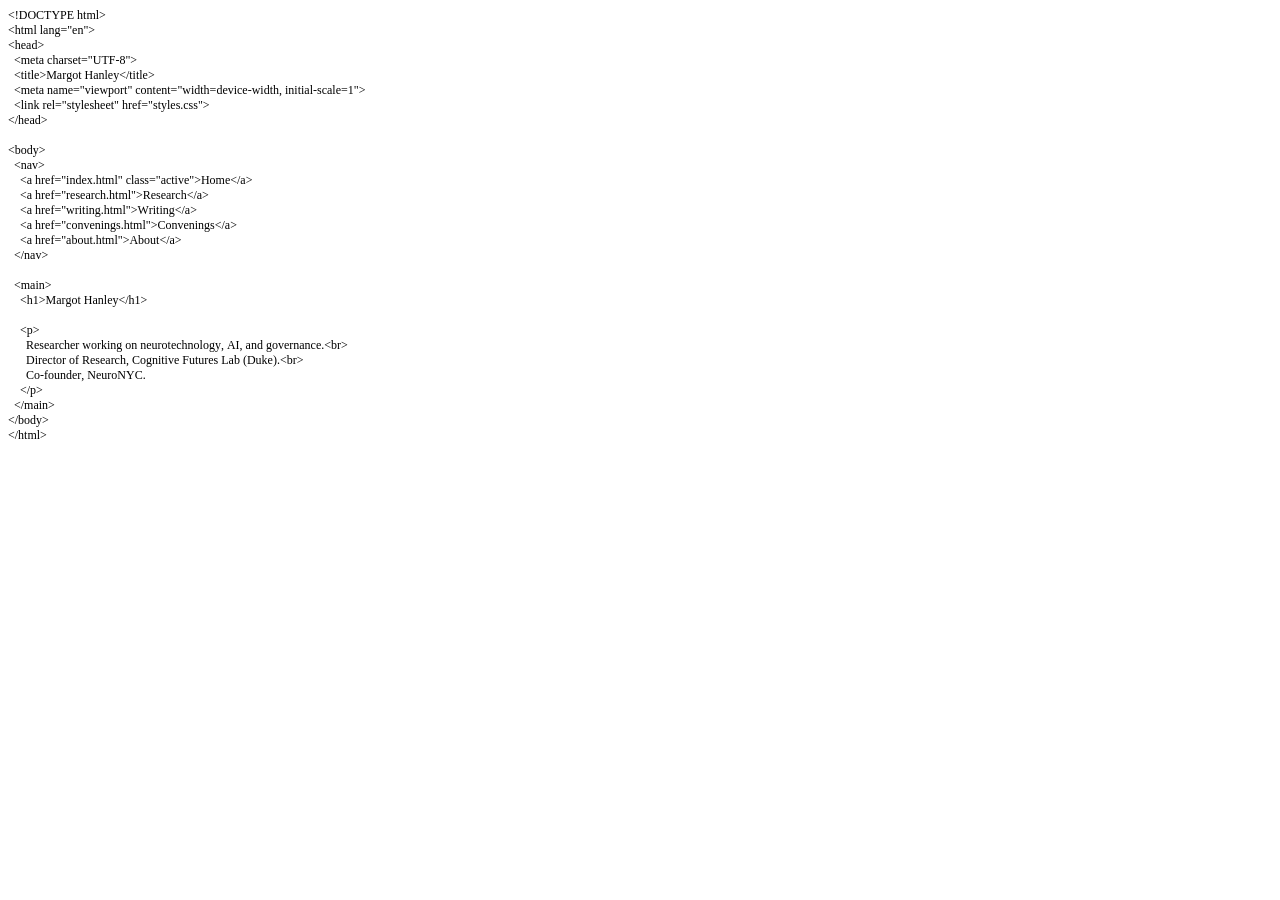
==== index.html @ 02c8ce49 "Initial commit" ====
<!DOCTYPE html PUBLIC "-//W3C//DTD HTML 4.01//EN" "http://www.w3.org/TR/html4/strict.dtd">
<html>
<head>
  <meta http-equiv="Content-Type" content="text/html; charset=utf-8">
  <meta http-equiv="Content-Style-Type" content="text/css">
  <title></title>
  <meta name="Generator" content="Cocoa HTML Writer">
  <meta name="CocoaVersion" content="2487.4">
  <style type="text/css">
    p.p1 {margin: 0.0px 0.0px 0.0px 0.0px; font: 12.0px Times; -webkit-text-stroke: #000000}
    p.p2 {margin: 0.0px 0.0px 0.0px 0.0px; font: 12.0px Times; -webkit-text-stroke: #000000; min-height: 14.0px}
    span.s1 {font-kerning: none}
  </style>
</head>
<body>
<p class="p1"><span class="s1">&lt;!DOCTYPE html&gt;</span></p>
<p class="p1"><span class="s1">&lt;html lang="en"&gt;</span></p>
<p class="p1"><span class="s1">&lt;head&gt;</span></p>
<p class="p1"><span class="s1"><span class="Apple-converted-space">  </span>&lt;meta charset="UTF-8"&gt;</span></p>
<p class="p1"><span class="s1"><span class="Apple-converted-space">  </span>&lt;title&gt;Margot Hanley&lt;/title&gt;</span></p>
<p class="p1"><span class="s1"><span class="Apple-converted-space">  </span>&lt;meta name="viewport" content="width=device-width, initial-scale=1"&gt;</span></p>
<p class="p1"><span class="s1"><span class="Apple-converted-space">  </span>&lt;link rel="stylesheet" href="styles.css"&gt;</span></p>
<p class="p1"><span class="s1">&lt;/head&gt;</span></p>
<p class="p2"><span class="s1"></span><br></p>
<p class="p1"><span class="s1">&lt;body&gt;</span></p>
<p class="p1"><span class="s1"><span class="Apple-converted-space">  </span>&lt;nav&gt;</span></p>
<p class="p1"><span class="s1"><span class="Apple-converted-space">    </span>&lt;a href="index.html" class="active"&gt;Home&lt;/a&gt;</span></p>
<p class="p1"><span class="s1"><span class="Apple-converted-space">    </span>&lt;a href="research.html"&gt;Research&lt;/a&gt;</span></p>
<p class="p1"><span class="s1"><span class="Apple-converted-space">    </span>&lt;a href="writing.html"&gt;Writing&lt;/a&gt;</span></p>
<p class="p1"><span class="s1"><span class="Apple-converted-space">    </span>&lt;a href="convenings.html"&gt;Convenings&lt;/a&gt;</span></p>
<p class="p1"><span class="s1"><span class="Apple-converted-space">    </span>&lt;a href="about.html"&gt;About&lt;/a&gt;</span></p>
<p class="p1"><span class="s1"><span class="Apple-converted-space">  </span>&lt;/nav&gt;</span></p>
<p class="p2"><span class="s1"></span><br></p>
<p class="p1"><span class="s1"><span class="Apple-converted-space">  </span>&lt;main&gt;</span></p>
<p class="p1"><span class="s1"><span class="Apple-converted-space">    </span>&lt;h1&gt;Margot Hanley&lt;/h1&gt;</span></p>
<p class="p2"><span class="s1"></span><br></p>
<p class="p1"><span class="s1"><span class="Apple-converted-space">    </span>&lt;p&gt;</span></p>
<p class="p1"><span class="s1"><span class="Apple-converted-space">      </span>Researcher working on neurotechnology, AI, and governance.&lt;br&gt;</span></p>
<p class="p1"><span class="s1"><span class="Apple-converted-space">      </span>Director of Research, Cognitive Futures Lab (Duke).&lt;br&gt;</span></p>
<p class="p1"><span class="s1"><span class="Apple-converted-space">      </span>Co-founder, NeuroNYC.</span></p>
<p class="p1"><span class="s1"><span class="Apple-converted-space">    </span>&lt;/p&gt;</span></p>
<p class="p1"><span class="s1"><span class="Apple-converted-space">  </span>&lt;/main&gt;</span></p>
<p class="p1"><span class="s1">&lt;/body&gt;</span></p>
<p class="p1"><span class="s1">&lt;/html&gt;</span></p>
</body>
</html>
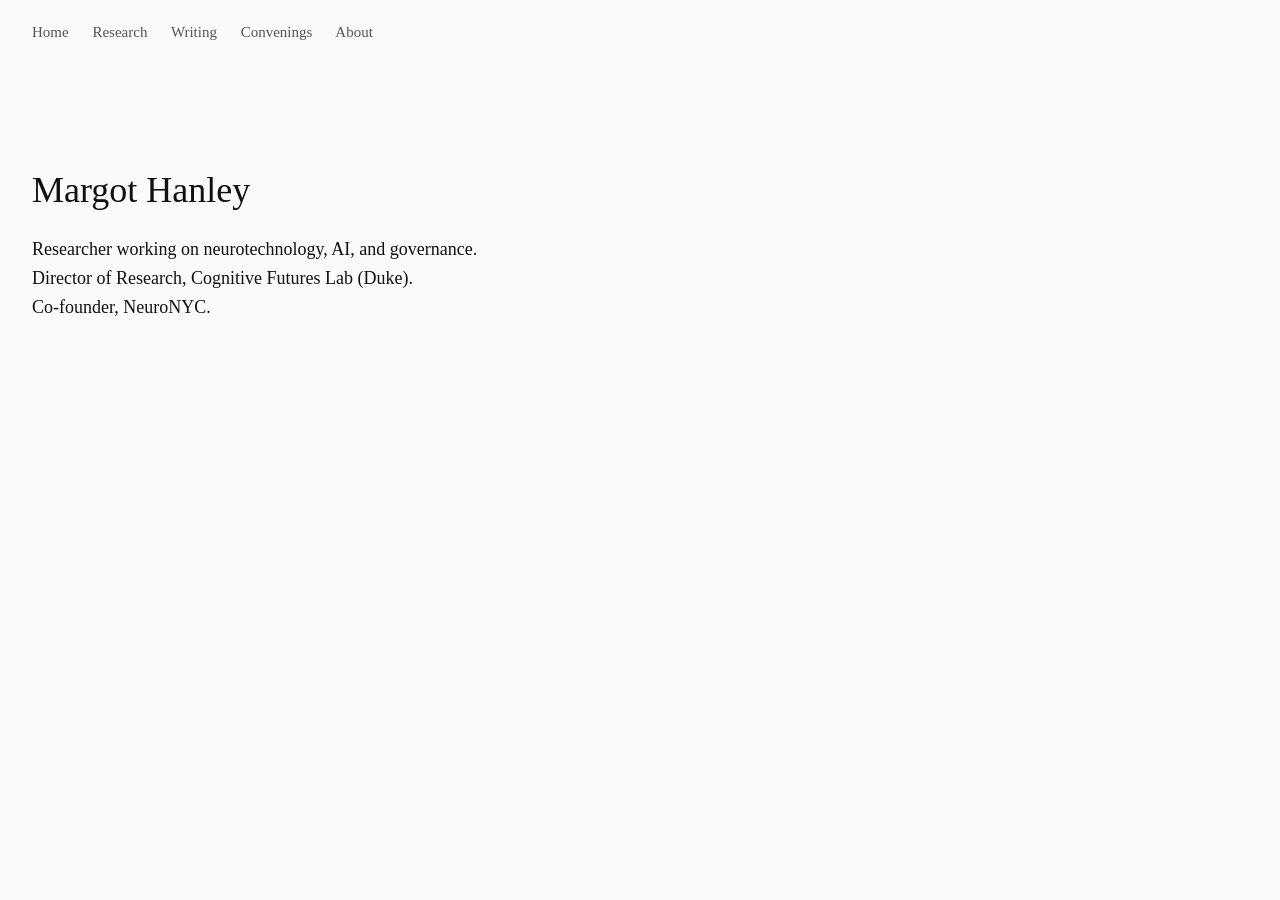
==== commit 443b739a: "Rename pages to HTML" ====
--- a/index.html
+++ b/index.html
@@ -1,46 +1,31 @@
-<!DOCTYPE html PUBLIC "-//W3C//DTD HTML 4.01//EN" "http://www.w3.org/TR/html4/strict.dtd">
-<html>
+<!DOCTYPE html>
+<html lang="en">
 <head>
-  <meta http-equiv="Content-Type" content="text/html; charset=utf-8">
-  <meta http-equiv="Content-Style-Type" content="text/css">
-  <title></title>
-  <meta name="Generator" content="Cocoa HTML Writer">
-  <meta name="CocoaVersion" content="2487.4">
-  <style type="text/css">
-    p.p1 {margin: 0.0px 0.0px 0.0px 0.0px; font: 12.0px Times; -webkit-text-stroke: #000000}
-    p.p2 {margin: 0.0px 0.0px 0.0px 0.0px; font: 12.0px Times; -webkit-text-stroke: #000000; min-height: 14.0px}
-    span.s1 {font-kerning: none}
-  </style>
+  <meta charset="UTF-8">
+  <title>Margot Hanley</title>
+  <meta name="viewport" content="width=device-width, initial-scale=1">
+  <link rel="stylesheet" href="styles.css">
 </head>
+
 <body>
-<p class="p1"><span class="s1">&lt;!DOCTYPE html&gt;</span></p>
-<p class="p1"><span class="s1">&lt;html lang="en"&gt;</span></p>
-<p class="p1"><span class="s1">&lt;head&gt;</span></p>
-<p class="p1"><span class="s1"><span class="Apple-converted-space">  </span>&lt;meta charset="UTF-8"&gt;</span></p>
-<p class="p1"><span class="s1"><span class="Apple-converted-space">  </span>&lt;title&gt;Margot Hanley&lt;/title&gt;</span></p>
-<p class="p1"><span class="s1"><span class="Apple-converted-space">  </span>&lt;meta name="viewport" content="width=device-width, initial-scale=1"&gt;</span></p>
-<p class="p1"><span class="s1"><span class="Apple-converted-space">  </span>&lt;link rel="stylesheet" href="styles.css"&gt;</span></p>
-<p class="p1"><span class="s1">&lt;/head&gt;</span></p>
-<p class="p2"><span class="s1"></span><br></p>
-<p class="p1"><span class="s1">&lt;body&gt;</span></p>
-<p class="p1"><span class="s1"><span class="Apple-converted-space">  </span>&lt;nav&gt;</span></p>
-<p class="p1"><span class="s1"><span class="Apple-converted-space">    </span>&lt;a href="index.html" class="active"&gt;Home&lt;/a&gt;</span></p>
-<p class="p1"><span class="s1"><span class="Apple-converted-space">    </span>&lt;a href="research.html"&gt;Research&lt;/a&gt;</span></p>
-<p class="p1"><span class="s1"><span class="Apple-converted-space">    </span>&lt;a href="writing.html"&gt;Writing&lt;/a&gt;</span></p>
-<p class="p1"><span class="s1"><span class="Apple-converted-space">    </span>&lt;a href="convenings.html"&gt;Convenings&lt;/a&gt;</span></p>
-<p class="p1"><span class="s1"><span class="Apple-converted-space">    </span>&lt;a href="about.html"&gt;About&lt;/a&gt;</span></p>
-<p class="p1"><span class="s1"><span class="Apple-converted-space">  </span>&lt;/nav&gt;</span></p>
-<p class="p2"><span class="s1"></span><br></p>
-<p class="p1"><span class="s1"><span class="Apple-converted-space">  </span>&lt;main&gt;</span></p>
-<p class="p1"><span class="s1"><span class="Apple-converted-space">    </span>&lt;h1&gt;Margot Hanley&lt;/h1&gt;</span></p>
-<p class="p2"><span class="s1"></span><br></p>
-<p class="p1"><span class="s1"><span class="Apple-converted-space">    </span>&lt;p&gt;</span></p>
-<p class="p1"><span class="s1"><span class="Apple-converted-space">      </span>Researcher working on neurotechnology, AI, and governance.&lt;br&gt;</span></p>
-<p class="p1"><span class="s1"><span class="Apple-converted-space">      </span>Director of Research, Cognitive Futures Lab (Duke).&lt;br&gt;</span></p>
-<p class="p1"><span class="s1"><span class="Apple-converted-space">      </span>Co-founder, NeuroNYC.</span></p>
-<p class="p1"><span class="s1"><span class="Apple-converted-space">    </span>&lt;/p&gt;</span></p>
-<p class="p1"><span class="s1"><span class="Apple-converted-space">  </span>&lt;/main&gt;</span></p>
-<p class="p1"><span class="s1">&lt;/body&gt;</span></p>
-<p class="p1"><span class="s1">&lt;/html&gt;</span></p>
+  <!-- rebuild ping -->
+
+  <nav>
+    <a href="index.html">Home</a>
+    <a href="research.html">Research</a>
+    <a href="writing.html">Writing</a>
+    <a href="convenings.html">Convenings</a>
+    <a href="about.html">About</a>
+  </nav>
+
+  <main>
+    <h1>Margot Hanley</h1>
+
+    <p>
+      Researcher working on neurotechnology, AI, and governance.<br>
+      Director of Research, Cognitive Futures Lab (Duke).<br>
+      Co-founder, NeuroNYC.
+    </p>
+  </main>
 </body>
 </html>
--- a/styles.css
+++ b/styles.css
@@ -0,0 +1,44 @@
+/* Base */
+
+body {
+  margin: 0;
+  padding: 0;
+  font-family: Georgia, "Times New Roman", serif;
+  background: #fafafa;
+  color: #111;
+}
+
+/* Layout */
+
+nav {
+  padding: 24px 32px;
+  font-size: 15px;
+}
+
+nav a {
+  margin-right: 20px;
+  text-decoration: none;
+  color: #555;
+}
+
+nav a.active {
+  color: #000;
+}
+
+main {
+  max-width: 640px;
+  padding: 80px 32px;
+}
+
+/* Typography */
+
+h1 {
+  font-size: 36px;
+  font-weight: normal;
+  margin-bottom: 24px;
+}
+
+p {
+  font-size: 18px;
+  line-height: 1.6;
+}
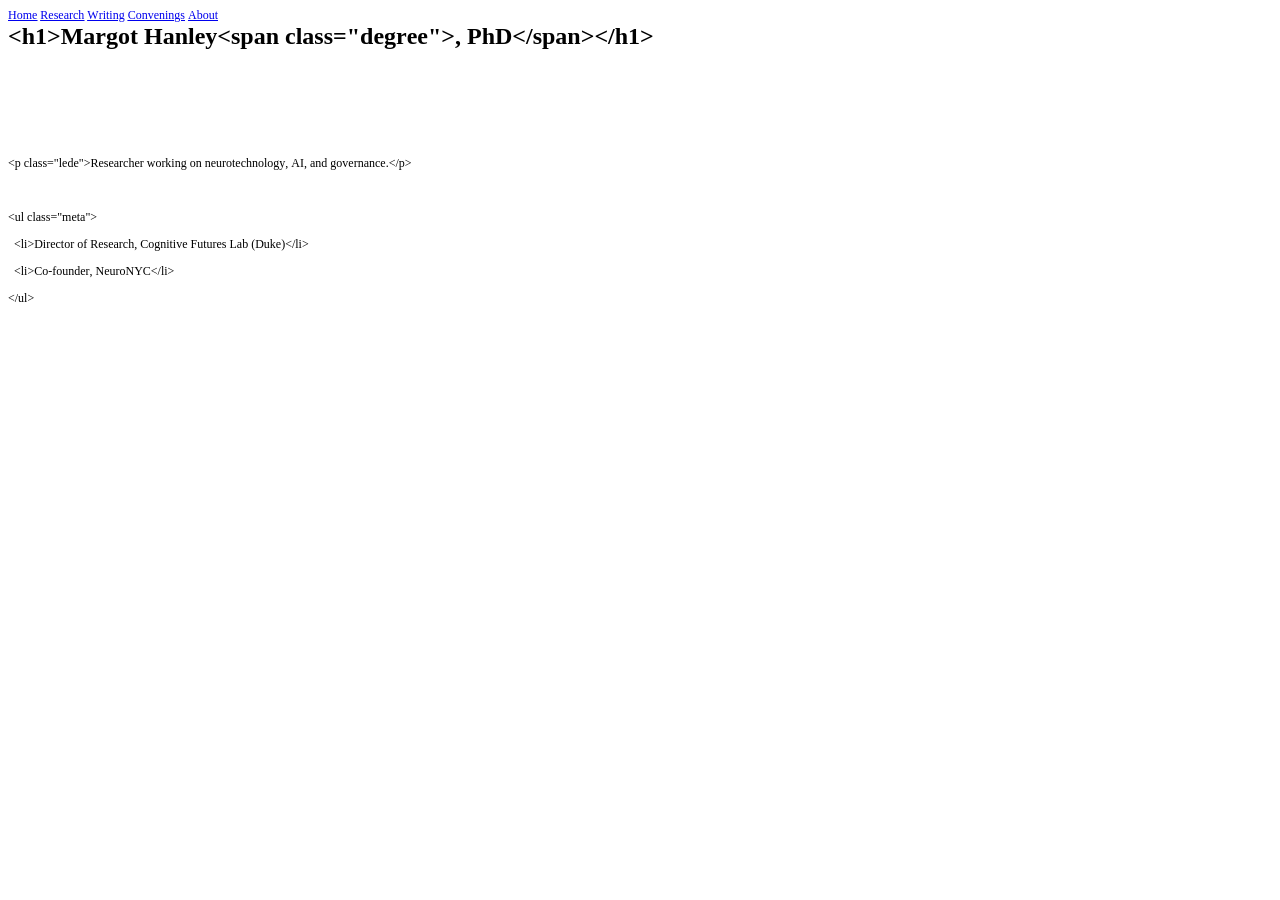
==== commit 21e69cb3: "Formatting" ====
--- a/index.html
+++ b/index.html
@@ -1,31 +1,31 @@
-<!DOCTYPE html>
-<html lang="en">
+<!DOCTYPE html PUBLIC "-//W3C//DTD HTML 4.01//EN" "http://www.w3.org/TR/html4/strict.dtd">
+<html>
 <head>
-  <meta charset="UTF-8">
-  <title>Margot Hanley</title>
-  <meta name="viewport" content="width=device-width, initial-scale=1">
-  <link rel="stylesheet" href="styles.css">
+  <meta http-equiv="Content-Type" content="text/html; charset=utf-8">
+  <meta http-equiv="Content-Style-Type" content="text/css">
+  <title></title>
+  <meta name="Generator" content="Cocoa HTML Writer">
+  <meta name="CocoaVersion" content="2487.4">
+  <style type="text/css">
+    p.p1 {margin: 0.0px 0.0px 0.0px 0.0px; font: 12.0px Times; color: #0000e9; -webkit-text-stroke: #0000e9}
+    p.p4 {margin: 0.0px 0.0px 12.0px 0.0px; font: 12.0px Times; -webkit-text-stroke: #000000}
+    p.p5 {margin: 0.0px 0.0px 12.0px 0.0px; font: 12.0px Times; -webkit-text-stroke: #000000; min-height: 14.0px}
+    span.s1 {text-decoration: underline ; font-kerning: none}
+    span.s2 {font-kerning: none; color: #000000; -webkit-text-stroke: 0px #000000}
+    span.s3 {text-decoration: underline ; font-kerning: none; -webkit-text-stroke: 0px #0000e9}
+    span.s4 {font-kerning: none}
+  </style>
 </head>
-
 <body>
-  <!-- rebuild ping -->
-
-  <nav>
-    <a href="index.html">Home</a>
-    <a href="research.html">Research</a>
-    <a href="writing.html">Writing</a>
-    <a href="convenings.html">Convenings</a>
-    <a href="about.html">About</a>
-  </nav>
-
-  <main>
-    <h1>Margot Hanley</h1>
-
-    <p>
-      Researcher working on neurotechnology, AI, and governance.<br>
-      Director of Research, Cognitive Futures Lab (Duke).<br>
-      Co-founder, NeuroNYC.
-    </p>
-  </main>
+<p class="p1"><span class="s1"><a href="file:///Users/margothanley/Desktop/margothanley.com/index.html">Home</a></span><span class="s2"> <a href="file:///Users/margothanley/Desktop/margothanley.com/research.html"><span class="s3">Research</span></a> <a href="file:///Users/margothanley/Desktop/margothanley.com/writing.html"><span class="s3">Writing</span></a> <a href="file:///Users/margothanley/Desktop/margothanley.com/convenings.html"><span class="s3">Convenings</span></a> <a href="file:///Users/margothanley/Desktop/margothanley.com/about.html"><span class="s3">About</span></a></span></p>
+<h1 style="margin: 0.0px 0.0px 16.1px 0.0px; font: 24.0px Times; -webkit-text-stroke: #000000"><span class="s4"><b>&lt;h1&gt;Margot Hanley&lt;span class="degree"&gt;, PhD&lt;/span&gt;&lt;/h1&gt;</b></span></h1>
+<h1 style="margin: 0.0px 0.0px 16.1px 0.0px; font: 24.0px Times; -webkit-text-stroke: #000000; min-height: 29.0px"><span class="s4"><b></b></span><br></h1>
+<h1 style="margin: 0.0px 0.0px 16.1px 0.0px; font: 24.0px Times; -webkit-text-stroke: #000000; min-height: 29.0px"><span class="s4"><b></b></span><br></h1>
+<p class="p4"><span class="s4">&lt;p class="lede"&gt;Researcher working on neurotechnology, AI, and governance.&lt;/p&gt;</span></p>
+<p class="p5"><span class="s4"></span><br></p>
+<p class="p4"><span class="s4">&lt;ul class="meta"&gt;</span></p>
+<p class="p4"><span class="s4"><span class="Apple-converted-space">  </span>&lt;li&gt;Director of Research, Cognitive Futures Lab (Duke)&lt;/li&gt;</span></p>
+<p class="p4"><span class="s4"><span class="Apple-converted-space">  </span>&lt;li&gt;Co-founder, NeuroNYC&lt;/li&gt;</span></p>
+<p class="p4"><span class="s4">&lt;/ul&gt;</span></p>
 </body>
 </html>
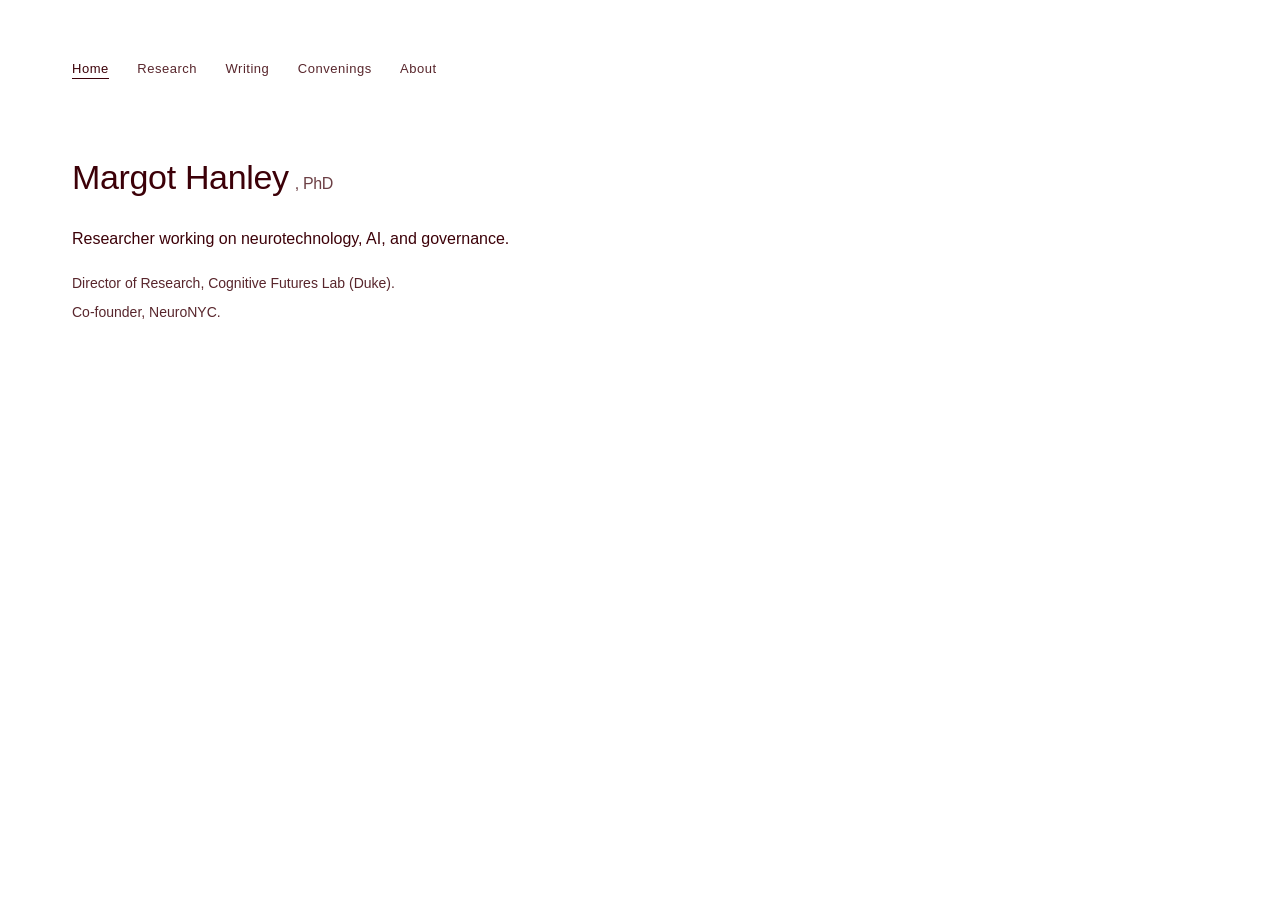
==== commit c54a19f6: "update index" ====
--- a/index.html
+++ b/index.html
@@ -1,31 +1,30 @@
-<!DOCTYPE html PUBLIC "-//W3C//DTD HTML 4.01//EN" "http://www.w3.org/TR/html4/strict.dtd">
-<html>
+<!DOCTYPE html>
+<html lang="en">
 <head>
-  <meta http-equiv="Content-Type" content="text/html; charset=utf-8">
-  <meta http-equiv="Content-Style-Type" content="text/css">
-  <title></title>
-  <meta name="Generator" content="Cocoa HTML Writer">
-  <meta name="CocoaVersion" content="2487.4">
-  <style type="text/css">
-    p.p1 {margin: 0.0px 0.0px 0.0px 0.0px; font: 12.0px Times; color: #0000e9; -webkit-text-stroke: #0000e9}
-    p.p4 {margin: 0.0px 0.0px 12.0px 0.0px; font: 12.0px Times; -webkit-text-stroke: #000000}
-    p.p5 {margin: 0.0px 0.0px 12.0px 0.0px; font: 12.0px Times; -webkit-text-stroke: #000000; min-height: 14.0px}
-    span.s1 {text-decoration: underline ; font-kerning: none}
-    span.s2 {font-kerning: none; color: #000000; -webkit-text-stroke: 0px #000000}
-    span.s3 {text-decoration: underline ; font-kerning: none; -webkit-text-stroke: 0px #0000e9}
-    span.s4 {font-kerning: none}
-  </style>
+  <meta charset="UTF-8" />
+  <meta name="viewport" content="width=device-width, initial-scale=1.0" />
+  <title>Margot Hanley</title>
+  <link rel="stylesheet" href="styles.css" />
 </head>
+
 <body>
-<p class="p1"><span class="s1"><a href="file:///Users/margothanley/Desktop/margothanley.com/index.html">Home</a></span><span class="s2"> <a href="file:///Users/margothanley/Desktop/margothanley.com/research.html"><span class="s3">Research</span></a> <a href="file:///Users/margothanley/Desktop/margothanley.com/writing.html"><span class="s3">Writing</span></a> <a href="file:///Users/margothanley/Desktop/margothanley.com/convenings.html"><span class="s3">Convenings</span></a> <a href="file:///Users/margothanley/Desktop/margothanley.com/about.html"><span class="s3">About</span></a></span></p>
-<h1 style="margin: 0.0px 0.0px 16.1px 0.0px; font: 24.0px Times; -webkit-text-stroke: #000000"><span class="s4"><b>&lt;h1&gt;Margot Hanley&lt;span class="degree"&gt;, PhD&lt;/span&gt;&lt;/h1&gt;</b></span></h1>
-<h1 style="margin: 0.0px 0.0px 16.1px 0.0px; font: 24.0px Times; -webkit-text-stroke: #000000; min-height: 29.0px"><span class="s4"><b></b></span><br></h1>
-<h1 style="margin: 0.0px 0.0px 16.1px 0.0px; font: 24.0px Times; -webkit-text-stroke: #000000; min-height: 29.0px"><span class="s4"><b></b></span><br></h1>
-<p class="p4"><span class="s4">&lt;p class="lede"&gt;Researcher working on neurotechnology, AI, and governance.&lt;/p&gt;</span></p>
-<p class="p5"><span class="s4"></span><br></p>
-<p class="p4"><span class="s4">&lt;ul class="meta"&gt;</span></p>
-<p class="p4"><span class="s4"><span class="Apple-converted-space">  </span>&lt;li&gt;Director of Research, Cognitive Futures Lab (Duke)&lt;/li&gt;</span></p>
-<p class="p4"><span class="s4"><span class="Apple-converted-space">  </span>&lt;li&gt;Co-founder, NeuroNYC&lt;/li&gt;</span></p>
-<p class="p4"><span class="s4">&lt;/ul&gt;</span></p>
+  <nav>
+    <a href="index.html" class="active">Home</a>
+    <a href="research.html">Research</a>
+    <a href="writing.html">Writing</a>
+    <a href="convenings.html">Convenings</a>
+    <a href="about.html">About</a>
+  </nav>
+
+  <main>
+    <h1>Margot Hanley<span class="degree">, PhD</span></h1>
+
+    <p class="lede">Researcher working on neurotechnology, AI, and governance.</p>
+
+    <ul class="meta">
+      <li>Director of Research, Cognitive Futures Lab (Duke).</li>
+      <li>Co-founder, NeuroNYC.</li>
+    </ul>
+  </main>
 </body>
 </html>
--- a/styles.css
+++ b/styles.css
@@ -0,0 +1,115 @@
+/* =========================
+   Base
+   ========================= */
+
+html {
+  font-size: 16px;
+}
+
+body {
+  margin: 0;
+  padding: 56px 72px; /* “stationery” air */
+  font-family: Helvetica, Arial, sans-serif;
+  color: #3c0008; /* Bulgarian rose */
+  background: #ffffff;
+  line-height: 1.5;
+}
+
+/* =========================
+   Layout
+   ========================= */
+
+main {
+  max-width: 640px; /* editorial width */
+  margin-top: 64px;
+}
+
+/* =========================
+   Navigation
+   ========================= */
+
+nav {
+  margin-bottom: 72px;
+}
+
+nav a {
+  text-decoration: none;
+  color: #3c0008;
+  margin-right: 24px;
+  font-size: 13px;
+  letter-spacing: 0.04em;
+  opacity: 0.85;
+}
+
+nav a:hover {
+  opacity: 1;
+}
+
+nav a.active {
+  border-bottom: 1px solid #3c0008;
+  padding-bottom: 2px;
+  opacity: 1;
+}
+
+/* =========================
+   Typography
+   ========================= */
+
+h1 {
+  font-size: 34px;
+  font-weight: 500;
+  letter-spacing: -0.01em;
+  margin: 0 0 24px 0;
+}
+
+.degree {
+  font-size: 16px;
+  font-weight: 400;
+  opacity: 0.75;
+  margin-left: 6px;
+}
+
+p {
+  font-size: 16px;
+  margin: 0 0 16px 0;
+  max-width: 56ch;
+}
+
+.lede {
+  font-size: 16px;
+  margin: 0 0 22px 0;
+  max-width: 56ch;
+}
+
+/* =========================
+   Lists / Meta
+   ========================= */
+
+.meta {
+  list-style: none;
+  padding: 0;
+  margin: 0;
+}
+
+.meta li {
+  font-size: 14px;
+  opacity: 0.85;
+  margin: 0 0 8px 0;
+}
+
+.meta li:last-child {
+  margin-bottom: 0;
+}
+
+/* =========================
+   Helpers
+   ========================= */
+
+.section {
+  margin-top: 64px;
+}
+
+.small {
+  font-size: 14px;
+  opacity: 0.85;
+}
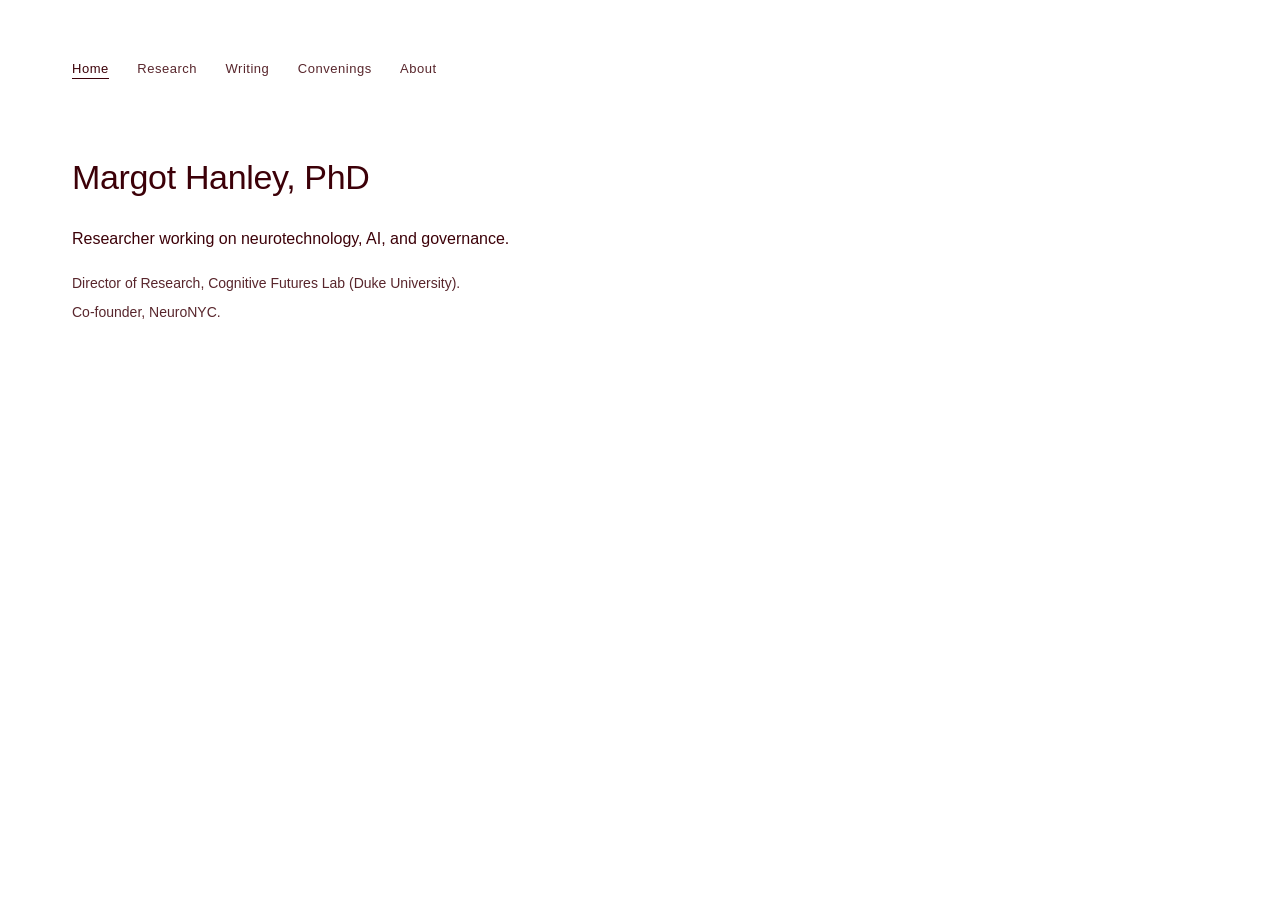
==== commit c9464e79: "index update agai" ====
--- a/index.html
+++ b/index.html
@@ -3,7 +3,7 @@
 <head>
   <meta charset="UTF-8" />
   <meta name="viewport" content="width=device-width, initial-scale=1.0" />
-  <title>Margot Hanley</title>
+  <title>Margot Hanley, PhD</title>
   <link rel="stylesheet" href="styles.css" />
 </head>
 
@@ -17,12 +17,12 @@
   </nav>
 
   <main>
-    <h1>Margot Hanley<span class="degree">, PhD</span></h1>
+    <h1>Margot Hanley, PhD</h1>
 
     <p class="lede">Researcher working on neurotechnology, AI, and governance.</p>
 
     <ul class="meta">
-      <li>Director of Research, Cognitive Futures Lab (Duke).</li>
+      <li>Director of Research, Cognitive Futures Lab (Duke University).</li>
       <li>Co-founder, NeuroNYC.</li>
     </ul>
   </main>
